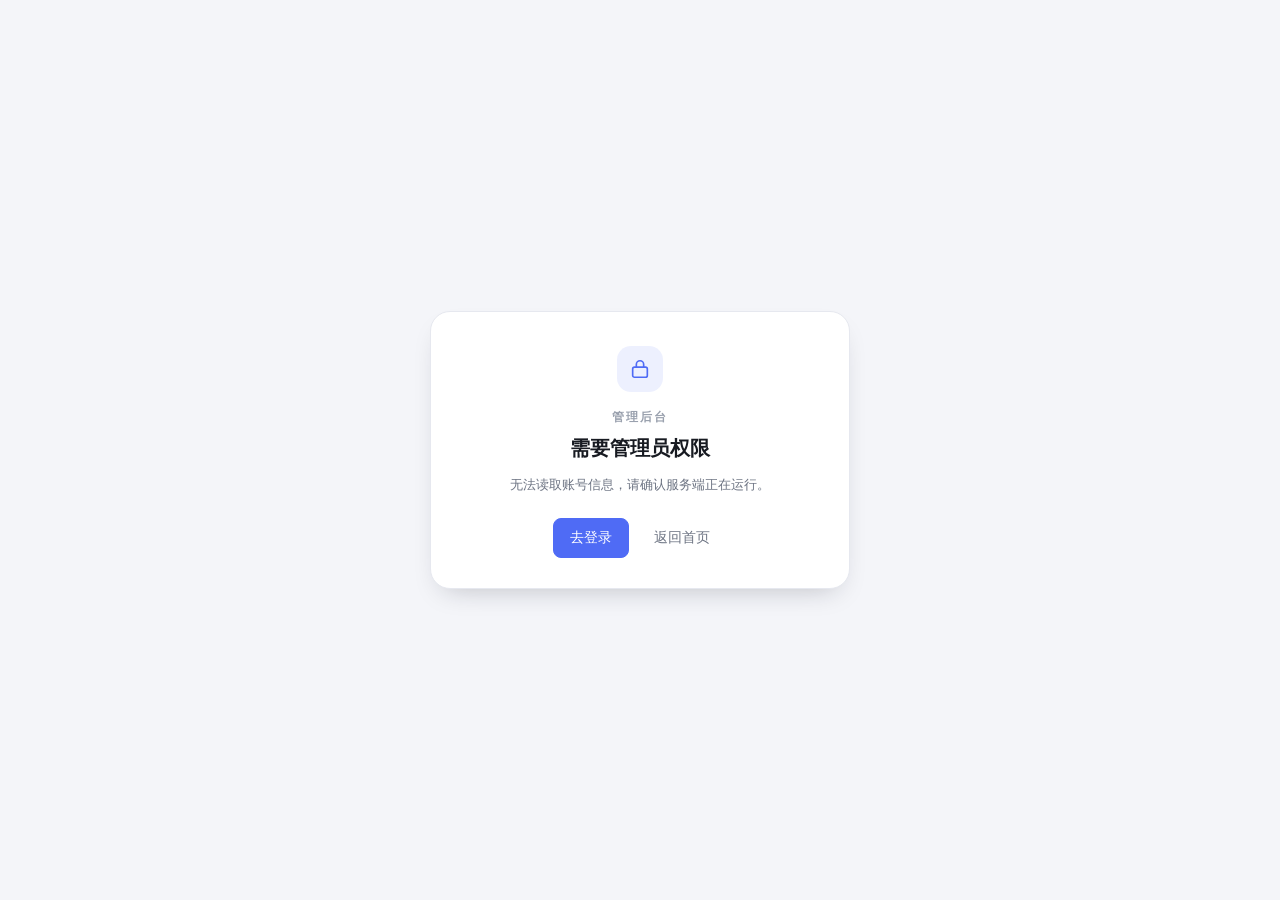
==== web/admin.html @ 59dd3d40 "perf: 按需加载前端模块并收敛同步与渲染边界" ====
<!doctype html>
<html lang="zh-CN">
<head>
  <meta charset="utf-8" />
  <meta name="viewport" content="width=device-width, initial-scale=1" />
  <title>管理后台 · 氢导航</title>
  <meta name="robots" content="noindex" />
  <meta name="color-scheme" content="light dark" />
  <meta name="theme-color" content="#f4f5f9" />
  <link rel="icon" href="data:image/svg+xml,%3Csvg xmlns='http://www.w3.org/2000/svg' viewBox='0 0 64 64'%3E%3Crect width='64' height='64' rx='16' fill='%234f6bf5'/%3E%3Cpath d='M20 41c0-9 5.4-16 12-16s12 7 12 16' fill='none' stroke='%23fff' stroke-width='6' stroke-linecap='round'/%3E%3Ccircle cx='32' cy='46' r='2.6' fill='%23fff'/%3E%3C/svg%3E" />
  <script src="boot.js?v=20261029-43"></script>
  <link rel="stylesheet" href="admin.css?v=20261029-43" />
  <link rel="stylesheet" href="select.css?v=20261029-43" />
</head>
<body>
  <div class="app">
    <aside class="sidebar">
      <a class="brand" href="/">
        <span class="brand-mark" aria-hidden="true"></span>
        <span class="brand-name">氢导航</span>
      </a>

      <div class="nav-block">
        <p class="nav-label">数据</p>
        <nav class="nav" role="tablist" aria-label="管理内容">
          <button class="tab is-active" type="button" role="tab" data-tab="overview" aria-selected="true" title="数据概览">
            <svg viewBox="0 0 24 24" fill="none" stroke="currentColor" stroke-width="1.8" stroke-linecap="round" stroke-linejoin="round" aria-hidden="true">
              <rect x="3" y="3" width="7" height="7" rx="1.6" />
              <rect x="14" y="3" width="7" height="7" rx="1.6" />
              <rect x="3" y="14" width="7" height="7" rx="1.6" />
              <rect x="14" y="14" width="7" height="7" rx="1.6" />
            </svg>
            <span class="tab-text">概览</span>
          </button>
          <button class="tab" type="button" role="tab" data-tab="users" aria-selected="false" title="用户管理">
            <svg viewBox="0 0 24 24" fill="none" stroke="currentColor" stroke-width="1.8" stroke-linecap="round" stroke-linejoin="round" aria-hidden="true">
              <path d="M16 21v-2a4 4 0 0 0-4-4H6a4 4 0 0 0-4 4v2" />
              <circle cx="9" cy="7" r="4" />
              <path d="M22 21v-2a4 4 0 0 0-3-3.9M16 3.1a4 4 0 0 1 0 7.8" />
            </svg>
            <span class="tab-text">用户管理</span>
            <span class="nav-count" id="nav-user-count" hidden>0</span>
          </button>
          <button class="tab" type="button" role="tab" data-tab="audit" aria-selected="false" title="审计日志">
            <svg viewBox="0 0 24 24" fill="none" stroke="currentColor" stroke-width="1.8" stroke-linecap="round" stroke-linejoin="round" aria-hidden="true">
              <path d="M9 3h9a2 2 0 0 1 2 2v16H7a2 2 0 0 1-2-2V6" />
              <path d="M5 3v5h5M9 12h7M9 16h5" />
            </svg>
            <span class="tab-text">审计</span>
          </button>
          <p class="nav-label nav-label-inline">配置</p>
          <button class="tab" type="button" role="tab" data-tab="site" aria-selected="false" title="站点设置">
            <svg viewBox="0 0 24 24" fill="none" stroke="currentColor" stroke-width="1.8" stroke-linecap="round" stroke-linejoin="round" aria-hidden="true">
              <circle cx="12" cy="12" r="9" />
              <path d="M3 12h18M12 3a15 15 0 0 1 0 18M12 3a15 15 0 0 0 0 18" />
            </svg>
            <span class="tab-text">站点</span>
          </button>
          <button class="tab" type="button" role="tab" data-tab="access" aria-selected="false" title="注册与邮件">
            <svg viewBox="0 0 24 24" fill="none" stroke="currentColor" stroke-width="1.8" stroke-linecap="round" stroke-linejoin="round" aria-hidden="true">
              <path d="M12 22s8-4 8-10V5l-8-3-8 3v7c0 6 8 10 8 10Z" />
              <path d="m9 12 2 2 4-4" />
            </svg>
            <span class="tab-text">注册与邮件</span>
          </button>
          <button class="tab" type="button" role="tab" data-tab="security" aria-selected="false" title="会话与 AI">
            <svg viewBox="0 0 24 24" fill="none" stroke="currentColor" stroke-width="1.8" stroke-linecap="round" stroke-linejoin="round" aria-hidden="true">
              <circle cx="12" cy="12" r="9" />
              <path d="M12 7v5l3 2" />
            </svg>
            <span class="tab-text">会话与 AI</span>
          </button>
        </nav>
      </div>

      <div class="sidebar-bottom">
        <div class="sidebar-user" id="sidebar-user" hidden>
          <span class="avatar avatar-sm" id="sidebar-avatar" aria-hidden="true">A</span>
          <span class="sidebar-user-copy">
            <span class="sidebar-email" id="sidebar-email"></span>
            <span class="sidebar-role">管理员</span>
          </span>
        </div>

        <div class="sidebar-foot">
          <a class="foot-link" href="/">
            <svg viewBox="0 0 24 24" fill="none" stroke="currentColor" stroke-width="1.8" stroke-linecap="round" stroke-linejoin="round" aria-hidden="true">
              <path d="m3 10 9-7 9 7v10a2 2 0 0 1-2 2H5a2 2 0 0 1-2-2z" />
              <path d="M9 22V12h6v10" />
            </svg>
            <span>返回首页</span>
          </a>
          <button class="foot-link" id="theme-btn" type="button" aria-label="切换深浅色">
            <svg viewBox="0 0 24 24" fill="none" stroke="currentColor" stroke-width="1.8" stroke-linecap="round" stroke-linejoin="round" aria-hidden="true">
              <path d="M21 12.8A9 9 0 1 1 11.2 3a7 7 0 0 0 9.8 9.8Z" />
            </svg>
            <span id="theme-label">深色模式</span>
          </button>
          <p class="foot-version" id="server-version">版本 dev</p>
        </div>
      </div>
    </aside>

    <main class="main">
      <section id="gate" class="gate" hidden>
        <span class="gate-icon" aria-hidden="true">
          <svg viewBox="0 0 24 24" fill="none" stroke="currentColor" stroke-width="1.8" stroke-linecap="round" stroke-linejoin="round">
            <rect x="4" y="10" width="16" height="11" rx="2" />
            <path d="M8 10V7a4 4 0 0 1 8 0v3" />
          </svg>
        </span>
        <p class="eyebrow">管理后台</p>
        <h1>需要管理员权限</h1>
        <p id="gate-text">请先在首页登录管理员账号。</p>
        <div class="gate-actions">
          <a class="btn btn-primary" href="/?login=1">去登录</a>
          <a class="btn btn-ghost" href="/">返回首页</a>
        </div>
      </section>

      <div id="admin" hidden>
        <section id="panel-overview" class="panel" hidden>
          <section class="card">
            <div class="card-head">
              <span class="icon-tile tint-blue" aria-hidden="true">
                <svg viewBox="0 0 24 24" fill="none" stroke="currentColor" stroke-width="1.8" stroke-linecap="round" stroke-linejoin="round">
                  <rect x="3" y="3" width="7" height="7" rx="1.6" />
                  <rect x="14" y="3" width="7" height="7" rx="1.6" />
                  <rect x="3" y="14" width="7" height="7" rx="1.6" />
                  <rect x="14" y="14" width="7" height="7" rx="1.6" />
                </svg>
              </span>
              <div class="card-head-copy">
                <h2>数据概览</h2>
                <p>账号、会话、文档与加密配置的实时计数。</p>
              </div>
              <button class="btn btn-small" id="overview-refresh" type="button">刷新</button>
            </div>
            <div class="card-body">
              <div class="overview-grid">
                <div class="overview-stat">
                  <span class="overview-label">注册用户</span>
                  <strong id="ov-users">—</strong>
                  <span class="overview-sub" id="ov-users-sub">已验证 — · 管理员 —</span>
                </div>
                <div class="overview-stat">
                  <span class="overview-label">近 7 天新增</span>
                  <strong id="ov-new-users">—</strong>
                  <span class="overview-sub">新注册账号</span>
                </div>
                <div class="overview-stat">
                  <span class="overview-label">活跃会话</span>
                  <strong id="ov-sessions">—</strong>
                  <span class="overview-sub">尚未过期</span>
                </div>
                <div class="overview-stat">
                  <span class="overview-label">文档总数</span>
                  <strong id="ov-docs">—</strong>
                  <span class="overview-sub" id="ov-docs-sub">加密 —</span>
                </div>
                <div class="overview-stat">
                  <span class="overview-label">24h 更新</span>
                  <strong id="ov-docs-recent">—</strong>
                  <span class="overview-sub">最近一天有修改</span>
                </div>
                <div class="overview-stat">
                  <span class="overview-label">AI 配置</span>
                  <strong id="ov-ai">—</strong>
                  <span class="overview-sub">加密 secret</span>
                </div>
                <div class="overview-stat">
                  <span class="overview-label">备忘录</span>
                  <strong id="ov-memo">—</strong>
                  <span class="overview-sub">加密 secret</span>
                </div>
                <div class="overview-stat">
                  <span class="overview-label">隐私空间</span>
                  <strong id="ov-privacy">—</strong>
                  <span class="overview-sub">加密 secret</span>
                </div>
              </div>

              <div class="overview-status">
                <div class="overview-status-row">
                  <span>站点地址</span>
                  <code id="ov-base-url">—</code>
                </div>
                <div class="overview-status-row">
                  <span>注册</span>
                  <span id="ov-registration">—</span>
                </div>
                <div class="overview-status-row">
                  <span>邮箱验证</span>
                  <span id="ov-verification">—</span>
                </div>
                <div class="overview-status-row">
                  <span>邮件（SMTP）</span>
                  <span id="ov-smtp">—</span>
                </div>
                <div class="overview-status-row">
                  <span>AI 代理每日上限</span>
                  <span id="ov-ai-limit">—</span>
                </div>
              </div>
            </div>
          </section>
        </section>

        <section id="panel-settings" class="panel" hidden>
          <div id="settings-list">
            <section class="card config-card" data-config-group="site" data-edit-group="site">
              <div class="card-head">
                <span class="icon-tile tint-blue" aria-hidden="true">
                  <svg viewBox="0 0 24 24" fill="none" stroke="currentColor" stroke-width="1.8" stroke-linecap="round" stroke-linejoin="round">
                    <circle cx="12" cy="12" r="9" />
                    <path d="M3 12h18M12 3a15 15 0 0 1 0 18M12 3a15 15 0 0 0 0 18" />
                  </svg>
                </span>
                <div>
                  <h2>站点</h2>
                  <p>站点地址用于邮件里的链接和登录来源校验。</p>
                </div>
              </div>
              <div class="card-body">
                <div class="field">
                  <label for="site-name">站点名称</label>
                  <input id="site-name" type="text" maxlength="40" placeholder="氢导航" autocomplete="off" />
                  <p class="field-hint">显示在首页侧栏、管理后台标题和页面标题中。</p>
                </div>
                <div class="field">
                  <label class="field-label" for="site-logo-url">站点 Logo</label>
                  <div class="site-logo-editor">
                    <span class="site-logo-preview" id="site-logo-preview" aria-hidden="true"></span>
                    <div class="site-logo-controls">
                      <input id="site-logo-url" type="text" placeholder="https://example.com/logo.png" autocomplete="off" spellcheck="false" />
                      <div class="site-logo-actions">
                        <button class="btn btn-small" id="site-logo-upload-btn" type="button">上传图片</button>
                        <button class="btn btn-small" id="site-logo-clear" type="button">使用默认</button>
                        <input id="site-logo-file" type="file" accept="image/png,image/jpeg,image/webp,image/gif" hidden />
                      </div>
                    </div>
                  </div>
                  <p class="field-hint">支持 http(s) 图片或上传 PNG / JPEG / WebP / GIF，最大 128 KiB；留空使用默认标志。</p>
                  <p class="field-error" id="site-logo-error" hidden></p>
                </div>
                <div class="field">
                  <label for="base-url">对外访问地址</label>
                  <input id="base-url" type="text" placeholder="https://nav.example.com" autocomplete="off" spellcheck="false" />
                  <p class="field-hint">留空时按当前访问地址自动识别；部署后建议填写正式地址，保存后立即生效。</p>
                </div>
              </div>
            </section>

            <section class="card config-card" data-config-group="access" data-edit-group="registration">
              <div class="card-head">
                <span class="icon-tile tint-amber" aria-hidden="true">
                  <svg viewBox="0 0 24 24" fill="none" stroke="currentColor" stroke-width="1.8" stroke-linecap="round" stroke-linejoin="round">
                    <path d="M12 22s8-4 8-10V5l-8-3-8 3v7c0 6 8 10 8 10Z" />
                    <path d="m9 12 2 2 4-4" />
                  </svg>
                </span>
                <div>
                  <h2>注册与验证</h2>
                  <p>关闭注册后，只能通过命令行创建账号。</p>
                </div>
              </div>
              <div class="card-body">
                <label class="switch-row">
                  <span class="switch-copy">
                    <span class="switch-title">开放注册</span>
                    <span class="switch-hint">允许新用户通过首页注册</span>
                  </span>
                  <input type="checkbox" id="allow-registration" class="switch" />
                </label>
                <label class="switch-row">
                  <span class="switch-copy">
                    <span class="switch-title">要求邮箱验证</span>
                    <span class="switch-hint" id="verification-hint">注册后需点击邮件中的链接才能登录</span>
                  </span>
                  <input type="checkbox" id="require-verification" class="switch" />
                </label>
              </div>
            </section>

            <section class="card config-card" data-config-group="access" data-edit-group="smtp">
              <div class="card-head">
                <span class="icon-tile tint-green" aria-hidden="true">
                  <svg viewBox="0 0 24 24" fill="none" stroke="currentColor" stroke-width="1.8" stroke-linecap="round" stroke-linejoin="round">
                    <rect x="3" y="5" width="18" height="14" rx="2" />
                    <path d="m3 7 9 6 9-6" />
                  </svg>
                </span>
                <div>
                  <h2>邮件（SMTP）</h2>
                  <p>用于注册验证和找回密码。未配置时邮箱验证会自动关闭。</p>
                </div>
              </div>
              <div class="card-body">
                <div class="grid grid-smtp">
                  <div class="field">
                    <label for="smtp-host">服务器</label>
                    <input id="smtp-host" type="text" placeholder="smtp.example.com" autocomplete="off" spellcheck="false" />
                  </div>
                  <div class="field">
                    <label for="smtp-port">端口</label>
                    <input id="smtp-port" type="number" min="1" max="65535" step="1" placeholder="587" required />
                  </div>
                </div>
                <div class="grid">
                  <div class="field">
                    <label for="smtp-username">用户名</label>
                    <input id="smtp-username" type="text" autocomplete="off" spellcheck="false" />
                  </div>
                  <div class="field">
                    <label for="smtp-password">密码</label>
                    <input id="smtp-password" type="password" autocomplete="new-password" />
                    <p class="field-hint" id="password-hint">
                      <span id="password-hint-text">留空表示不修改</span>
                      <button class="link-quiet" id="clear-password" type="button">清除已保存的密码</button>
                    </p>
                  </div>
                </div>
                <div class="grid">
                  <div class="field">
                    <label for="smtp-from">发件人</label>
                    <input id="smtp-from" type="text" placeholder="氢导航 &lt;nav@example.com&gt;" autocomplete="off" spellcheck="false" />
                  </div>
                  <div class="field">
                    <label for="smtp-tls">加密方式</label>
                    <select id="smtp-tls">
                      <option value="auto">自动（465 隐式 TLS，其余 STARTTLS）</option>
                      <option value="starttls">STARTTLS</option>
                      <option value="tls">隐式 TLS（465）</option>
                      <option value="none">不加密（仅本地测试）</option>
                    </select>
                  </div>
                </div>

                <div class="test-box">
                  <div class="test-copy">
                    <strong>测试发信</strong>
                    <span>保存设置后发送一封测试邮件，确认 SMTP 可用。</span>
                  </div>
                  <div class="test-row">
                    <input id="test-email-to" type="email" placeholder="收件地址" aria-label="测试邮件收件地址" autocomplete="off" />
                    <button class="btn" id="test-email-btn" type="button">发送测试</button>
                  </div>
                </div>
              </div>
            </section>

            <section class="card config-card" data-config-group="security" data-edit-group="session">
              <div class="card-head">
                <span class="icon-tile tint-violet" aria-hidden="true">
                  <svg viewBox="0 0 24 24" fill="none" stroke="currentColor" stroke-width="1.8" stroke-linecap="round" stroke-linejoin="round">
                    <circle cx="12" cy="12" r="9" />
                    <path d="M12 7v5l3 2" />
                  </svg>
                </span>
                <div>
                  <h2>会话</h2>
                  <p>会话在使用中自动续期；绝对上限到期后必须重新登录。</p>
                </div>
              </div>
              <div class="card-body">
                <div class="grid grid-3">
                  <div class="field">
                    <label for="session-idle">闲置过期</label>
                    <div class="input-affix">
                      <input id="session-idle" type="number" min="1" max="365" step="1" required />
                      <span>天</span>
                    </div>
                  </div>
                  <div class="field">
                    <label for="session-absolute">绝对上限</label>
                    <div class="input-affix">
                      <input id="session-absolute" type="number" min="1" max="3650" step="1" required />
                      <span>天</span>
                    </div>
                  </div>
                  <div class="field">
                    <label for="session-renew">续期间隔</label>
                    <div class="input-affix">
                      <input id="session-renew" type="number" min="1" max="1440" step="1" required />
                      <span>分钟</span>
                    </div>
                  </div>
                </div>
              </div>
            </section>

            <section class="card config-card" data-config-group="security" data-edit-group="ai">
              <div class="card-head">
                <span class="icon-tile tint-amber" aria-hidden="true">
                  <svg viewBox="0 0 24 24" fill="none" stroke="currentColor" stroke-width="1.8" stroke-linecap="round" stroke-linejoin="round">
                    <path d="m12 3 1.6 4.4L18 9l-4.4 1.6L12 15l-1.6-4.4L6 9l4.4-1.6Z" />
                    <path d="m18.5 15 .8 2.2 2.2.8-2.2.8-.8 2.2-.8-2.2-2.2-.8 2.2-.8Z" />
                  </svg>
                </span>
                <div>
                  <h2>AI 代理额度</h2>
                  <p>按用户计算，仅统计服务端代理调用。</p>
                </div>
              </div>
              <div class="card-body">
                <div class="field">
                  <label for="ai-daily-limit">AI 代理每日上限 <span class="label-hint">按用户计算，仅统计服务端代理调用</span></label>
                  <div class="input-affix">
                    <input id="ai-daily-limit" type="number" min="1" max="10000" step="1" required />
                    <span>次 / 天</span>
                  </div>
                  <p class="field-hint">每分钟另有 10 次限制；密钥只随单次请求传入，不写入数据库或日志。</p>
                </div>
              </div>
            </section>

          </div>
        </section>

        <section id="panel-users" class="panel" hidden>
          <section class="card">
            <div class="card-head">
              <span class="icon-tile tint-violet" aria-hidden="true">
                <svg viewBox="0 0 24 24" fill="none" stroke="currentColor" stroke-width="1.8" stroke-linecap="round" stroke-linejoin="round">
                  <path d="M16 21v-2a4 4 0 0 0-4-4H6a4 4 0 0 0-4 4v2" />
                  <circle cx="9" cy="7" r="4" />
                  <path d="M22 21v-2a4 4 0 0 0-3-3.9M16 3.1a4 4 0 0 1 0 7.8" />
                </svg>
              </span>
              <div>
                <h2>用户</h2>
                <p>搜索账号，调整管理员权限或禁用账号。</p>
              </div>
            </div>
            <div class="card-body">
              <div class="toolbar">
                <div class="search-box">
                  <svg viewBox="0 0 24 24" fill="none" stroke="currentColor" stroke-width="2" stroke-linecap="round" aria-hidden="true">
                    <circle cx="11" cy="11" r="7" />
                    <path d="m20 20-3.4-3.4" />
                  </svg>
                  <input id="user-search" type="search" placeholder="搜索邮箱…" autocomplete="off" />
                </div>
                <button class="btn" id="user-search-btn" type="button">搜索</button>
              </div>

              <div class="table-wrap">
                <table class="user-table">
                  <thead>
                    <tr>
                      <th>用户</th>
                      <th>状态</th>
                      <th class="col-cloud">云端数据</th>
                      <th class="col-created">注册时间</th>
                      <th class="col-actions">操作</th>
                    </tr>
                  </thead>
                  <tbody id="user-rows"></tbody>
                </table>
              </div>

              <div class="pager">
                <span id="user-total" class="pager-total"></span>
                <div class="pager-actions">
                  <button class="btn btn-small" id="page-prev" type="button">上一页</button>
                  <button class="btn btn-small" id="page-next" type="button">下一页</button>
                </div>
              </div>
            </div>
          </section>
        </section>

        <section id="panel-audit" class="panel" hidden>
          <section class="card">
            <div class="card-head">
              <span class="icon-tile tint-amber" aria-hidden="true">
                <svg viewBox="0 0 24 24" fill="none" stroke="currentColor" stroke-width="1.8" stroke-linecap="round" stroke-linejoin="round">
                  <path d="M9 3h9a2 2 0 0 1 2 2v16H7a2 2 0 0 1-2-2V6" />
                  <path d="M5 3v5h5M9 12h7M9 16h5" />
                </svg>
              </span>
              <div>
                <h2>审计日志</h2>
                <p>设置变更、账号操作与加密生命周期的操作者快照；不包含密码、token、密文或用户内容。</p>
              </div>
            </div>
            <div class="card-body">
              <div class="toolbar">
                <div class="search-box">
                  <svg viewBox="0 0 24 24" fill="none" stroke="currentColor" stroke-width="2" stroke-linecap="round" aria-hidden="true">
                    <path d="M4 6h16M7 12h10M10 18h4" />
                  </svg>
                  <input id="audit-action" type="search" placeholder="动作，例如 admin.user.update" autocomplete="off" />
                </div>
                <div class="search-box">
                  <svg viewBox="0 0 24 24" fill="none" stroke="currentColor" stroke-width="2" stroke-linecap="round" aria-hidden="true">
                    <circle cx="12" cy="8" r="3.4" />
                    <path d="M5.2 20c.5-3.8 3.1-5.8 6.8-5.8s6.3 2 6.8 5.8" />
                  </svg>
                  <input id="audit-actor" type="search" placeholder="操作者邮箱…" autocomplete="off" />
                </div>
                <button class="btn" id="audit-search" type="button">筛选</button>
              </div>

              <div class="table-wrap">
                <table class="user-table audit-table">
                  <thead>
                    <tr>
                      <th class="col-created">时间</th>
                      <th>操作者</th>
                      <th>动作</th>
                      <th class="col-target">目标</th>
                      <th>详情</th>
                    </tr>
                  </thead>
                  <tbody id="audit-rows"></tbody>
                </table>
              </div>

              <div class="pager">
                <span id="audit-total" class="pager-total"></span>
                <div class="pager-actions">
                  <button class="btn btn-small" id="audit-prev" type="button">上一页</button>
                  <button class="btn btn-small" id="audit-next" type="button">下一页</button>
                </div>
              </div>
            </div>
          </section>
        </section>
      </div>
    </main>
  </div>

  <div class="modal-layer settings-modal-layer" id="settings-modal" hidden>
    <div class="modal-scrim" data-settings-close></div>
    <div class="modal settings-modal" role="dialog" aria-modal="true" aria-labelledby="settings-modal-title">
      <header class="modal-head">
        <h2 id="settings-modal-title">编辑设置</h2>
        <button class="modal-close" id="settings-modal-close" type="button" aria-label="关闭编辑弹窗" title="关闭编辑弹窗">
          <svg viewBox="0 0 24 24" fill="none" stroke="currentColor" stroke-width="1.9" stroke-linecap="round" aria-hidden="true">
            <path d="M6 6l12 12M18 6 6 18" />
          </svg>
        </button>
      </header>
      <form id="settings-form" novalidate>
        <div class="settings-modal-fields" id="settings-modal-fields"></div>
        <p class="settings-modal-error" id="settings-modal-error" role="alert" tabindex="-1" hidden></p>
        <footer class="settings-modal-foot">
          <button class="btn" id="settings-cancel" type="button">取消</button>
          <button class="btn btn-primary" id="save-settings" type="submit">保存设置</button>
        </footer>
      </form>
    </div>
  </div>

  <div class="modal-layer" id="user-drawer" hidden>
    <div class="modal-scrim" data-modal-close></div>
    <aside class="modal" role="dialog" aria-modal="true" aria-labelledby="drawer-title">
      <header class="modal-head">
        <span class="avatar avatar-sm" id="drawer-avatar" aria-hidden="true">U</span>
        <div class="modal-identity">
          <h2 id="drawer-title">用户数据</h2>
          <p class="modal-subtitle" id="modal-subtitle">读取中…</p>
        </div>
        <button class="modal-close" id="modal-close" type="button" aria-label="关闭">
          <svg viewBox="0 0 24 24" fill="none" stroke="currentColor" stroke-width="1.9" stroke-linecap="round" aria-hidden="true">
            <path d="M6 6l12 12M18 6 6 18" />
          </svg>
        </button>
      </header>
      <div class="modal-body" id="modal-body"></div>
    </aside>
  </div>

  <div class="modal-layer modal-confirm-layer" id="admin-confirm-layer" hidden>
    <div class="modal-scrim" data-confirm-close></div>
    <div class="modal modal-confirm" role="dialog" aria-modal="true" aria-labelledby="admin-confirm-title" aria-describedby="admin-confirm-text">
      <header class="modal-head">
        <div class="modal-identity">
          <h2 id="admin-confirm-title">确认操作</h2>
          <p class="modal-subtitle" id="admin-confirm-subtitle">此操作需要确认</p>
        </div>
      </header>
      <div class="modal-body">
        <p class="dialog-note" id="admin-confirm-text"></p>
      </div>
      <footer class="modal-confirm-foot">
        <button class="btn" id="admin-confirm-cancel" type="button">取消</button>
        <button class="btn btn-danger" id="admin-confirm-ok" type="button">确定</button>
      </footer>
    </div>
  </div>

  <div class="toast" id="toast" role="status" aria-live="polite">
    <span id="toast-message"></span>
  </div>

  <script src="select.js?v=20261029-43" defer></script>
  <script src="crypto.js?v=20261029-43" defer></script>
  <script src="admin.js?v=20261029-43" defer></script>
</body>
</html>
---- web/admin.css ----
/* ==========================================================================
   氢导航 · 管理后台
   侧栏 + 内容区的轻量控制台，跟随明暗主题。
   ========================================================================== */

:root {
  --content: 940px;
  --sidebar-w: 236px;

  --bg: #f4f5f9;
  --surface: #ffffff;
  --surface-2: #fbfbfd;
  --field: #f6f7fa;
  --hover: #f2f4f8;
  --border: #e6e8ef;
  --border-soft: #eef0f5;
  --border-strong: #d7dbe5;
  --text: #171a21;
  --text-2: #3b4250;
  --muted: #6d7483;
  --muted-2: #9aa1ae;
  --accent: #4f6bf5;
  --accent-strong: #4055d8;
  --accent-ink: #3247c9;
  --accent-soft: rgba(79, 107, 245, 0.1);
  --ok: #17945f;
  --warn: #a97412;
  --danger: #d63a40;
  --danger-soft: rgba(214, 58, 64, 0.09);
  --shadow-sm: 0 1px 2px rgba(20, 25, 40, 0.04);
  --shadow: 0 12px 28px -14px rgba(20, 25, 40, 0.28);
  --font: -apple-system, BlinkMacSystemFont, "Segoe UI", "PingFang SC", "Hiragino Sans GB",
    "Microsoft YaHei", "Noto Sans SC", system-ui, sans-serif;
}

html[data-theme="dark"] {
  color-scheme: dark;
  --bg: #0b0d11;
  --surface: #14171d;
  --surface-2: #171b22;
  --field: #1a1f27;
  --hover: #1d232b;
  --border: #252b35;
  --border-soft: #20262f;
  --border-strong: #343c48;
  --text: #edf0f5;
  --text-2: #c8cfda;
  --muted: #8b93a2;
  --muted-2: #6c7482;
  --accent: #7d92ff;
  --accent-strong: #8fa2ff;
  --accent-ink: #b7c3ff;
  --accent-soft: rgba(125, 146, 255, 0.14);
  --ok: #45d38a;
  --warn: #eabf4a;
  --danger: #ff6b70;
  --danger-soft: rgba(255, 107, 112, 0.12);
  --shadow-sm: none;
  --shadow: 0 22px 50px -28px rgba(0, 0, 0, 0.85);
}

html:not([data-theme="dark"])[data-season="spring"] {
  --bg: #f4f8f3;
  --surface: #fcfefc;
  --field: #f0f6f1;
  --hover: #eef6ef;
  --border: #e1ece3;
  --border-soft: #e1ece3;
  --border-strong: #cfdfd3;
  --accent: #2f7a4f;
  --accent-strong: #2f7a4f;
  --accent-ink: #2f7a4f;
  --accent-soft: rgba(47, 122, 79, 0.13);
}

html:not([data-theme="dark"])[data-season="summer"] {
  --bg: #f2fafb;
  --surface: #fbfeff;
  --field: #eef7f9;
  --hover: #ecf7f9;
  --border: #dfeef1;
  --border-soft: #dfeef1;
  --border-strong: #cde2e6;
  --accent: #0e7f92;
  --accent-strong: #0e7f92;
  --accent-ink: #0e7f92;
  --accent-soft: rgba(14, 127, 146, 0.12);
}

html:not([data-theme="dark"])[data-season="autumn"] {
  --bg: #faf6ef;
  --surface: #fffdfa;
  --field: #f8f2e9;
  --hover: #f7f0e6;
  --border: #eee3d5;
  --border-soft: #eee3d5;
  --border-strong: #e0d0bc;
  --accent: #b45309;
  --accent-strong: #b45309;
  --accent-ink: #b45309;
  --accent-soft: rgba(180, 83, 9, 0.12);
}

html:not([data-theme="dark"])[data-season="winter"] {
  --bg: #eef4fb;
  --surface: #fcfeff;
  --field: #eef5fc;
  --hover: #e8f1fa;
  --border: #dbe7f3;
  --border-soft: #dbe7f3;
  --border-strong: #c9d9ea;
  --accent: #3e6a8a;
  --accent-strong: #3e6a8a;
  --accent-ink: #3e6a8a;
  --accent-soft: rgba(62, 106, 138, 0.13);
}

html[data-theme="dark"][data-season="spring"] {
  --bg: #0c1410;
  --surface: #131c16;
  --field: #18231b;
  --hover: #1a271e;
  --border: #223028;
  --border-soft: #223028;
  --border-strong: #31443a;
  --accent: #7cc79b;
  --accent-strong: #7cc79b;
  --accent-ink: #7cc79b;
  --accent-soft: rgba(124, 199, 155, 0.16);
}

html[data-theme="dark"][data-season="summer"] {
  --bg: #071316;
  --surface: #0e1d20;
  --field: #12272b;
  --hover: #163035;
  --border: #1d353b;
  --border-soft: #1d353b;
  --border-strong: #2a4a51;
  --accent: #5ed3e0;
  --accent-strong: #5ed3e0;
  --accent-ink: #5ed3e0;
  --accent-soft: rgba(94, 211, 224, 0.16);
}

html[data-theme="dark"][data-season="autumn"] {
  --bg: #14100b;
  --surface: #1d1711;
  --field: #261d14;
  --hover: #2b2117;
  --border: #33281c;
  --border-soft: #33281c;
  --border-strong: #4a3a28;
  --accent: #e8b06a;
  --accent-strong: #e8b06a;
  --accent-ink: #e8b06a;
  --accent-soft: rgba(232, 176, 106, 0.15);
}

html[data-theme="dark"][data-season="winter"] {
  --bg: #0b1016;
  --surface: #121921;
  --field: #17212b;
  --hover: #1b2732;
  --border: #24313e;
  --border-soft: #24313e;
  --border-strong: #34475a;
  --accent: #a9c7e8;
  --accent-strong: #a9c7e8;
  --accent-ink: #a9c7e8;
  --accent-soft: rgba(169, 199, 232, 0.16);
}

*,
*::before,
*::after {
  box-sizing: border-box;
}

html,
body {
  min-height: 100%;
}

body {
  margin: 0;
  font-family: var(--font);
  font-size: 14px;
  line-height: 1.55;
  color: var(--text);
  background: var(--bg);
  -webkit-font-smoothing: antialiased;
}

a {
  color: var(--accent);
  text-decoration: none;
}

button,
input,
select {
  font: inherit;
  color: inherit;
}

button {
  cursor: pointer;
}

[hidden] {
  display: none !important;
}

:focus-visible {
  outline: 2px solid var(--accent);
  outline-offset: 2px;
}

/* ---------- 整体布局 ---------- */

.app {
  display: flex;
  min-height: 100vh;
}

.sidebar {
  position: sticky;
  top: 0;
  z-index: 30;
  display: flex;
  flex: 0 0 var(--sidebar-w);
  flex-direction: column;
  gap: 30px;
  width: var(--sidebar-w);
  height: 100vh;
  padding: 22px 16px 16px;
  background: color-mix(in srgb, var(--surface) 78%, var(--bg));
  border-right: 1px solid var(--border);
  backdrop-filter: blur(14px);
}

.main {
  flex: 1;
  min-width: 0;
  padding: 20px clamp(14px, 2.2vw, 36px) 96px;
  animation: rise 0.28s ease both;
}

@keyframes rise {
  from {
    opacity: 0;
    transform: translateY(5px);
  }
  to {
    opacity: 1;
    transform: none;
  }
}

.panel {
  margin: 0;
}

/* ---------- 侧栏 ---------- */

.brand {
  display: inline-flex;
  gap: 10px;
  align-items: center;
  align-self: flex-start;
  padding: 4px 6px;
  color: var(--text);
}

.brand:hover {
  text-decoration: none;
}

.brand-mark {
  width: 24px;
  height: 24px;
  border-radius: 8px;
  background: var(--accent);
}

.brand-name {
  font-size: 14.5px;
  font-weight: 650;
}

.nav-block {
  display: flex;
  flex-direction: column;
  gap: 8px;
}

.nav-label {
  margin: 0;
  padding: 0 10px;
  font-size: 12px;
  font-weight: 600;
  letter-spacing: 0.14em;
  color: var(--muted-2);
  text-transform: uppercase;
}

.nav {
  display: flex;
  flex-direction: column;
  gap: 3px;
}

.tab {
  position: relative;
  display: flex;
  gap: 10px;
  align-items: center;
  width: 100%;
  height: 40px;
  padding: 0 11px;
  font-size: 14px;
  color: var(--muted);
  text-align: left;
  background: transparent;
  border: 0;
  border-radius: 8px;
  transition: background-color 0.15s ease, color 0.15s ease;
}

.tab svg {
  flex: none;
  width: 17px;
  height: 17px;
  opacity: 0.9;
}

.tab:hover {
  color: var(--text);
  background: var(--hover);
}

.tab.is-active {
  font-weight: 600;
  color: var(--accent-ink);
  background: var(--accent-soft);
}


.nav-count {
  display: grid;
  place-items: center;
  min-width: 20px;
  height: 20px;
  padding: 0 6px;
  margin-left: auto;
  font-size: 12px;
  font-weight: 600;
  color: var(--muted);
  background: var(--field);
  border-radius: 999px;
}

.tab.is-active .nav-count {
  color: var(--accent-ink);
  background: color-mix(in srgb, var(--accent) 14%, transparent);
}

.sidebar-bottom {
  display: flex;
  flex-direction: column;
  gap: 10px;
  margin-top: auto;
}

.sidebar-user {
  display: flex;
  gap: 10px;
  align-items: center;
  min-width: 0;
  padding: 0 8px;
}

.sidebar-user-copy {
  display: flex;
  flex-direction: column;
  min-width: 0;
}

.sidebar-email {
  overflow: hidden;
  font-size: 12px;
  font-weight: 550;
  text-overflow: ellipsis;
  white-space: nowrap;
}

.sidebar-role {
  font-size: 12px;
  color: var(--muted);
}

.avatar-sm {
  width: 30px;
  height: 30px;
  font-size: 12px;
}

.sidebar-foot {
  display: flex;
  flex-direction: column;
  gap: 2px;
  padding-top: 12px;
  border-top: 1px solid var(--border);
}

.foot-link {
  display: flex;
  gap: 10px;
  align-items: center;
  width: 100%;
  min-height: 40px;
  padding: 0 11px;
  font-size: 14px;
  color: var(--muted);
  text-align: left;
  background: transparent;
  border: 0;
  border-radius: 8px;
}

.foot-link svg {
  width: 16px;
  height: 16px;
}

.foot-link:hover {
  color: var(--text);
  background: var(--hover);
  text-decoration: none;
}

/* ---------- 卡片 ---------- */

.panel {
  padding-bottom: 0;
}

.card {
  overflow: hidden;
  background: var(--surface);
  border: 1px solid var(--border);
  border-radius: 8px;
}

.card + .card {
  margin-top: 14px;
}

.card-head {
  display: flex;
  gap: 13px;
  align-items: flex-start;
  padding: 20px 22px 15px;
  border-bottom: 1px solid var(--border-soft);
}

.card-head h2 {
  margin: 0;
  font-size: 15px;
  font-weight: 650;
}

.card-head p {
  margin: 3px 0 0;
  font-size: 12.5px;
  line-height: 1.6;
  color: var(--muted);
}

.icon-tile {
  display: grid;
  flex: none;
  place-items: center;
  width: 36px;
  height: 36px;
  border-radius: 11px;
}

.icon-tile svg {
  width: 18px;
  height: 18px;
}

.tint-blue {
  color: var(--accent);
  background: var(--accent-soft);
}

.tint-amber {
  color: var(--warn);
  background: color-mix(in srgb, var(--warn) 13%, transparent);
}

.tint-green {
  color: var(--ok);
  background: color-mix(in srgb, var(--ok) 12%, transparent);
}

.tint-violet {
  color: #7c5cf0;
  background: color-mix(in srgb, #8b5cf6 12%, transparent);
}

html[data-theme="dark"] .tint-violet {
  color: #b7a4ff;
}

.card-body {
  display: flex;
  flex-direction: column;
  gap: 16px;
  padding: 18px 22px 22px;
}

.config-card .card-head > div {
  flex: 1;
  min-width: 0;
}

.config-edit {
  display: grid;
  flex: none;
  place-items: center;
  width: 40px;
  height: 40px;
  margin-left: auto;
  color: var(--accent);
  background: var(--field);
  border: 1px solid var(--border);
  border-radius: 8px;
}

.config-edit:hover:not(:disabled) {
  background: var(--accent-soft);
}

.config-edit:disabled {
  opacity: .5;
  cursor: default;
}

.config-edit svg {
  width: 20px;
  height: 20px;
}

.config-summary {
  margin: 0;
  padding: 4px 22px 8px;
}

.config-summary-row {
  display: grid;
  grid-template-columns: minmax(120px, 180px) minmax(0, 1fr);
  gap: 20px;
  align-items: start;
  padding: 12px 0;
  border-bottom: 1px solid var(--border-soft);
}

.config-summary-row:last-child {
  border-bottom: 0;
}

.config-summary dt,
.config-summary dd {
  margin: 0;
  min-width: 0;
  overflow-wrap: anywhere;
  font-size: 14px;
}

.config-summary dt {
  color: var(--muted);
}

.config-summary dd {
  color: var(--text);
}

.config-summary dd.config-status {
  justify-self: start;
  padding: 3px 9px;
  border-radius: 6px;
  font-size: 12px;
}

.config-status.is-on {
  color: var(--ok);
  background: color-mix(in srgb, var(--ok) 12%, var(--surface));
}

.config-status.is-off {
  color: var(--muted);
  background: var(--field);
}

.config-status.is-warn {
  color: var(--warn);
  background: color-mix(in srgb, var(--warn) 12%, var(--surface));
}

.config-summary dd .btn {
  margin-left: 12px;
}

/* ---------- 表单 ---------- */

.field {
  display: flex;
  flex-direction: column;
  gap: 7px;
  min-width: 0;
}

.field label {
  font-size: 14px;
  font-weight: 600;
  color: var(--text-2);
}

.field input,
.field select,
.search-box input,
.test-row input {
  width: 100%;
  height: 40px;
  padding: 0 12px;
  font-size: 14px;
  color: var(--text);
  background: var(--field);
  border: 1px solid var(--border-strong);
  border-radius: 8px;
  outline: none;
  transition: background-color 0.15s ease, border-color 0.15s ease, box-shadow 0.15s ease;
}

.field input::placeholder,
.test-row input::placeholder,
.search-box input::placeholder {
  color: var(--muted-2);
}

.field input:hover,
.field select:hover,
.test-row input:hover {
  border-color: var(--border-strong);
}

.field input:focus,
.field select:focus,
.test-row input:focus,
.search-box input:focus {
  background: var(--surface);
  border-color: var(--accent);
  box-shadow: 0 0 0 3px var(--accent-soft);
}

.field select {
  padding-right: 34px;
  appearance: none;
  background-image: url("data:image/svg+xml,%3Csvg xmlns='http://www.w3.org/2000/svg' width='12' height='12' viewBox='0 0 24 24' fill='none' stroke='%238b93a2' stroke-width='2.4' stroke-linecap='round' stroke-linejoin='round'%3E%3Cpath d='m6 9 6 6 6-6'/%3E%3C/svg%3E");
  background-repeat: no-repeat;
  background-position: right 12px center;
}

.field-hint {
  margin: 0;
  font-size: 12px;
  line-height: 1.6;
  color: var(--muted);
}

.field-error {
  margin: 0;
  font-size: 12px;
  line-height: 1.5;
  color: var(--danger);
}

.label-hint {
  font-size: 12px;
  font-weight: 400;
  color: var(--muted);
}

.link-quiet {
  padding: 0;
  margin-left: 6px;
  font-size: 12px;
  color: var(--accent);
  background: none;
  border: 0;
}

.link-quiet:hover {
  text-decoration: underline;
}

.grid {
  display: grid;
  grid-template-columns: repeat(2, minmax(0, 1fr));
  gap: 14px;
}

.grid-3 {
  grid-template-columns: repeat(3, minmax(0, 1fr));
}

.grid-smtp {
  grid-template-columns: minmax(0, 1fr) 140px;
}

.input-affix {
  position: relative;
  display: flex;
  align-items: center;
}

.input-affix input {
  padding-right: 44px;
}

.input-affix span {
  position: absolute;
  right: 12px;
  font-size: 12px;
  color: var(--muted-2);
  pointer-events: none;
}

/* ---------- 开关 ---------- */

.switch-row {
  display: flex;
  gap: 20px;
  align-items: center;
  justify-content: space-between;
  padding: 11px 0;
  cursor: pointer;
}

.switch-row + .switch-row {
  border-top: 1px solid var(--border-soft);
}

.switch-copy {
  display: flex;
  flex-direction: column;
  gap: 3px;
}

.switch-title {
  font-size: 13.5px;
  font-weight: 500;
}

.switch-hint {
  font-size: 12px;
  color: var(--muted);
}

.switch {
  position: relative;
  flex: none;
  width: 44px;
  height: 26px;
  margin: 0;
  appearance: none;
  background: var(--border-strong);
  border-radius: 999px;
  cursor: pointer;
  transition: background-color 0.18s ease;
}

.switch::after {
  position: absolute;
  top: 3px;
  left: 3px;
  width: 20px;
  height: 20px;
  content: "";
  background: #fff;
  border-radius: 50%;
  box-shadow: 0 1px 3px rgba(0, 0, 0, 0.25);
  transition: transform 0.18s ease;
}

.switch:checked {
  background: var(--accent);
}

.switch:checked::after {
  transform: translateX(18px);
}

.switch:focus-visible {
  outline-offset: 3px;
}

/* ---------- 测试发信 ---------- */

.test-box {
  display: flex;
  flex-wrap: wrap;
  gap: 14px;
  align-items: center;
  justify-content: space-between;
  padding: 13px 14px;
  background: var(--field);
  border: 1px dashed var(--border-strong);
  border-radius: 12px;
}

.test-copy {
  display: flex;
  flex-direction: column;
  gap: 2px;
}

.test-copy strong {
  font-size: 14px;
  font-weight: 600;
}

.test-copy span {
  font-size: 12px;
  color: var(--muted);
}

.test-row {
  display: flex;
  gap: 8px;
}

.test-row input {
  width: 220px;
}

/* ---------- 按钮 ---------- */

.btn {
  display: inline-flex;
  flex: none;
  gap: 7px;
  align-items: center;
  justify-content: center;
  min-height: 40px;
  padding: 0 16px;
  font-size: 14px;
  font-weight: 550;
  color: var(--text);
  white-space: nowrap;
  background: var(--surface);
  border: 1px solid var(--border);
  border-radius: 8px;
  transition: background-color 0.15s ease, border-color 0.15s ease, filter 0.15s ease;
}

.btn:hover {
  background: var(--hover);
  border-color: var(--border-strong);
  text-decoration: none;
}

.btn-primary {
  color: #fff;
  background: var(--accent);
  border-color: var(--accent);
}

.btn-primary:hover {
  background: var(--accent-strong);
  border-color: var(--accent-strong);
  filter: brightness(1.03);
}

html[data-theme="dark"] .btn-primary {
  color: #0f1320;
}

.btn-ghost {
  color: var(--muted);
  background: transparent;
  border-color: transparent;
}

.btn-ghost:hover {
  color: var(--text);
  background: var(--hover);
  border-color: transparent;
}

.btn-danger {
  color: var(--danger);
  background: var(--danger-soft);
  border-color: transparent;
}

.btn-danger:hover {
  background: color-mix(in srgb, var(--danger) 18%, transparent);
  border-color: transparent;
}

.btn-small {
  min-height: 40px;
  padding: 0 12px;
  font-size: 12px;
  border-radius: 8px;
}

.btn:disabled {
  cursor: default;
  opacity: 0.5;
}

/* ---------- 用户 ---------- */

.toolbar {
  display: flex;
  gap: 9px;
}

.search-box {
  position: relative;
  flex: 1;
}

.search-box svg {
  position: absolute;
  top: 50%;
  left: 12px;
  width: 15px;
  height: 15px;
  color: var(--muted-2);
  pointer-events: none;
  transform: translateY(-50%);
}

.search-box input {
  padding-left: 36px;
}

.table-wrap {
  overflow-x: auto;
  border: 1px solid var(--border);
  border-radius: 12px;
}

.user-table {
  width: 100%;
  font-size: 13px;
  border-collapse: collapse;
}

.user-table th {
  padding: 10px 14px;
  font-size: 12px;
  font-weight: 600;
  letter-spacing: 0.08em;
  color: var(--muted);
  text-align: left;
  text-transform: uppercase;
  white-space: nowrap;
  background: var(--field);
}

.user-table td {
  padding: 11px 14px;
  vertical-align: middle;
  border-top: 1px solid var(--border-soft);
}

.user-table tbody tr:hover {
  background: var(--hover);
}

.user-cell {
  display: flex;
  gap: 11px;
  align-items: center;
  min-width: 0;
}

.avatar {
  display: grid;
  flex: none;
  place-items: center;
  width: 32px;
  height: 32px;
  font-size: 12.5px;
  font-weight: 650;
  color: hsl(var(--hue, 220) 46% 34%);
  background: hsl(var(--hue, 220) 68% 93%);
  border-radius: 50%;
}

html[data-theme="dark"] .avatar {
  color: hsl(var(--hue, 220) 70% 82%);
  background: hsl(var(--hue, 220) 30% 23%);
}

.user-ident {
  display: flex;
  flex-direction: column;
  min-width: 0;
}

.user-email {
  max-width: 280px;
  overflow: hidden;
  font-size: 13px;
  font-weight: 550;
  text-overflow: ellipsis;
  white-space: nowrap;
}

.user-meta {
  font-size: 12px;
  color: var(--muted);
}

.badge {
  display: inline-flex;
  align-items: center;
  height: 22px;
  padding: 0 8px;
  font-size: 12px;
  font-weight: 550;
  color: var(--muted);
  background: var(--field);
  border-radius: 999px;
}

.badge.is-ok {
  color: var(--ok);
  background: color-mix(in srgb, var(--ok) 12%, transparent);
}

.badge.is-warn {
  color: var(--warn);
  background: color-mix(in srgb, var(--warn) 14%, transparent);
}

.badge.is-danger {
  color: var(--danger);
  background: var(--danger-soft);
}

.badge.is-accent {
  color: var(--accent-ink);
  background: var(--accent-soft);
}

.badge + .badge {
  margin-left: 4px;
}

.col-created {
  width: 170px;
}

.col-actions {
  width: 260px;
  text-align: right;
}

.user-table tbody tr[data-user-id] {
  cursor: pointer;
}

.user-table th.col-actions,
.user-table td.col-actions {
  text-align: right;
}

.row-actions {
  display: flex;
  gap: 4px;
  justify-content: flex-end;
}

.user-table td.empty-row {
  padding: 40px 16px;
  font-size: 13px;
  color: var(--muted);
  text-align: center;
}

.pager {
  display: flex;
  gap: 12px;
  align-items: center;
  justify-content: space-between;
  font-size: 12.5px;
  color: var(--muted);
}

.pager-total {
  min-height: 1em;
}

.pager-actions {
  display: flex;
  gap: 6px;
}

/* ---------- 登录门禁 ---------- */

.gate {
  width: min(420px, 100%);
  padding: 34px 30px 30px;
  margin: 12vh auto 0;
  text-align: center;
  background: var(--surface);
  border: 1px solid var(--border);
  border-radius: 20px;
  box-shadow: var(--shadow);
}

.gate-icon {
  display: grid;
  place-items: center;
  width: 46px;
  height: 46px;
  margin: 0 auto 16px;
  color: var(--accent);
  background: var(--accent-soft);
  border-radius: 14px;
}

.gate-icon svg {
  width: 22px;
  height: 22px;
}

.gate .eyebrow {
  margin: 0 0 6px;
  font-size: 12px;
  font-weight: 650;
  letter-spacing: 0.16em;
  color: var(--muted-2);
  text-transform: uppercase;
}

.gate h1 {
  margin: 0 0 10px;
  font-size: 20px;
}

.gate p#gate-text {
  max-width: 320px;
  margin: 0 auto;
  overflow-wrap: anywhere;
  font-size: 13px;
  line-height: 1.7;
  color: var(--muted);
}

.gate-actions {
  display: flex;
  gap: 8px;
  justify-content: center;
  margin-top: 22px;
}

body.is-gated .sidebar {
  display: none;
}

body.is-gated .main {
  display: grid;
  place-items: center;
  min-height: 100vh;
  padding: 24px;
}

body.is-gated .gate {
  margin: 0;
}

/* ---------- 用户数据弹窗 ---------- */

.modal-layer {
  position: fixed;
  inset: 0;
  z-index: 70;
  display: grid;
  padding: 24px;
  place-items: center;
}

.modal-scrim {
  position: absolute;
  inset: 0;
  background: rgba(10, 14, 22, 0.44);
  backdrop-filter: blur(2px);
  animation: fade-in 0.18s ease both;
}

.modal {
  position: relative;
  display: flex;
  flex-direction: column;
  width: min(680px, 100%);
  max-height: min(84vh, 880px);
  overflow: hidden;
  background: var(--surface);
  border: 1px solid var(--border);
  border-radius: 18px;
  box-shadow: 0 30px 100px -30px rgba(0, 0, 0, 0.5);
  animation: modal-in 0.2s cubic-bezier(0.2, 0.8, 0.3, 1) both;
}

@keyframes fade-in {
  from {
    opacity: 0;
  }
  to {
    opacity: 1;
  }
}

@keyframes modal-in {
  from {
    opacity: 0;
    transform: translateY(10px) scale(0.985);
  }
  to {
    opacity: 1;
    transform: none;
  }
}

.modal-head {
  display: flex;
  flex: none;
  gap: 12px;
  align-items: center;
  padding: 16px 20px;
  background: var(--surface);
  border-bottom: 1px solid var(--border);
}

.modal-identity {
  min-width: 0;
}

.modal-identity h2 {
  margin: 0;
  overflow: hidden;
  font-size: 14.5px;
  font-weight: 650;
  text-overflow: ellipsis;
  white-space: nowrap;
}

.modal-subtitle {
  margin: 2px 0 0;
  overflow: hidden;
  font-size: 12px;
  color: var(--muted);
  text-overflow: ellipsis;
  white-space: nowrap;
}

.modal-close {
  display: grid;
  flex: none;
  place-items: center;
  width: 40px;
  height: 40px;
  margin-left: auto;
  color: var(--muted);
  background: var(--surface);
  border: 1px solid var(--border);
  border-radius: 8px;
}

.modal-close svg {
  width: 15px;
  height: 15px;
}

.modal-close:hover {
  color: var(--text);
  background: var(--hover);
}

.modal-unlock {
  display: flex;
  flex-direction: column;
  gap: 14px;
}

.modal-unlock .btn {
  align-self: flex-start;
}

.modal-body {
  display: flex;
  flex: 1;
  flex-direction: column;
  gap: 16px;
  min-height: 0;
  padding: 18px 20px 24px;
  overflow-y: auto;
}

.settings-modal {
  width: min(560px, 100%);
  max-height: calc(100dvh - 32px);
  border-radius: 12px;
}

.settings-modal .modal-head h2 {
  margin: 0;
  font-size: 18px;
  font-weight: 650;
}

.settings-modal form {
  display: flex;
  flex: 1;
  flex-direction: column;
  min-height: 0;
}

.settings-modal-fields {
  flex: 1;
  min-height: 0;
  overflow-y: auto;
}

.settings-modal-fields > .card-body {
  padding: 20px 24px;
}

.settings-modal-error {
  margin: 0;
  padding: 10px 24px;
  font-size: 12px;
  color: var(--danger);
  background: var(--danger-soft);
}

.settings-modal-foot {
  display: flex;
  flex: none;
  gap: 8px;
  justify-content: flex-end;
  padding: 14px 24px;
  border-top: 1px solid var(--border);
}

.modal-loading,
.modal-empty {
  padding: 56px 24px;
  font-size: 13px;
  color: var(--muted);
  text-align: center;
}

.modal-summary {
  display: flex;
  flex-wrap: wrap;
  gap: 7px;
  align-items: center;
}

.chip {
  display: inline-flex;
  align-items: center;
  height: 24px;
  padding: 0 9px;
  font-size: 12px;
  color: var(--muted);
  background: var(--field);
  border-radius: 999px;
}

.data-group {
  overflow: hidden;
  border: 1px solid var(--border);
  border-radius: 12px;
}

.data-group-head {
  display: flex;
  gap: 10px;
  align-items: center;
  justify-content: space-between;
  padding: 10px 14px;
  background: var(--field);
  border-bottom: 1px solid var(--border-soft);
}

.data-group-head h3 {
  margin: 0;
  overflow: hidden;
  font-size: 12.5px;
  font-weight: 600;
  text-overflow: ellipsis;
  white-space: nowrap;
}

.data-group-head span {
  flex: none;
  font-size: 12px;
  color: var(--muted);
}

.data-links {
  padding: 0;
  margin: 0;
  list-style: none;
}

.data-links li + li {
  border-top: 1px solid var(--border-soft);
}

.data-link {
  display: flex;
  gap: 10px;
  align-items: center;
  min-width: 0;
  padding: 10px 14px;
  color: inherit;
}

.data-link:hover {
  background: var(--hover);
  text-decoration: none;
}

.link-glyph {
  display: grid;
  flex: none;
  place-items: center;
  width: 27px;
  height: 27px;
  font-size: 12px;
  font-weight: 650;
  color: hsl(var(--hue, 220) 46% 34%);
  background: hsl(var(--hue, 220) 68% 93%);
  border-radius: 8px;
}

html[data-theme="dark"] .link-glyph {
  color: hsl(var(--hue, 220) 70% 82%);
  background: hsl(var(--hue, 220) 30% 23%);
}

.link-copy {
  display: flex;
  flex-direction: column;
  min-width: 0;
}

.link-title {
  overflow: hidden;
  font-size: 12.5px;
  font-weight: 550;
  text-overflow: ellipsis;
  white-space: nowrap;
}

.link-url {
  overflow: hidden;
  font-size: 12px;
  color: var(--muted);
  text-overflow: ellipsis;
  white-space: nowrap;
}

body.modal-open {
  overflow: hidden;
}

/* ---------- 提示 ---------- */

.toast {
  position: fixed;
  top: 24px;
  left: 50%;
  z-index: 100;
  max-width: calc(100vw - 32px);
  padding: 10px 15px;
  font-size: 13px;
  color: #f5f6f8;
  pointer-events: none;
  background: #1b2028;
  border-radius: 10px;
  opacity: 0;
  transform: translate(-50%, -12px);
  transition: opacity 0.2s ease, transform 0.2s ease;
}

html[data-theme="dark"] .toast {
  color: #14171d;
  background: #f1f3f7;
}

.toast.show {
  opacity: 1;
  transform: translate(-50%, 0);
}

/* ---------- 响应式 ---------- */

@media (max-width: 980px) {
  .main {
    padding-bottom: 96px;
  }
}

@media (max-width: 860px) {
  .app {
    display: block;
  }

  .sidebar {
    position: sticky;
    top: 0;
    z-index: 40;
    display: flex;
    flex-direction: row;
    gap: 14px;
    align-items: center;
    width: auto;
    height: auto;
    padding: 10px 16px;
    border-right: 0;
    border-bottom: 1px solid var(--border);
  }

  .brand {
    padding: 0;
  }

  .nav-block {
    flex: 1;
  }

  .nav-label {
    display: none;
  }

  .nav-block {
    min-width: 0;
  }

  .nav {
    flex-direction: row;
    gap: 4px;
    overflow-x: auto;
    scrollbar-width: none;
  }

  .nav::-webkit-scrollbar {
    display: none;
  }

  .tab {
    flex: none;
    width: auto;
    min-height: 44px;
    padding: 0 12px;
    white-space: nowrap;
  }


  .sidebar-bottom {
    flex-direction: row;
    gap: 2px;
    align-items: center;
    margin: 0 0 0 auto;
  }

  .sidebar-user {
    display: none;
  }

  .sidebar-foot {
    flex-direction: row;
    gap: 2px;
    padding: 0;
    border: 0;
  }

  .foot-link {
    width: auto;
    padding: 0 8px;
  }

  .main {
    padding: 16px 14px 92px;
  }

  .card-head {
    padding: 17px 16px 13px;
  }

  .card-body {
    padding: 16px 16px 20px;
  }

  .config-summary {
    padding: 4px 16px 8px;
  }

  .config-summary-row {
    grid-template-columns: minmax(95px, 120px) minmax(0, 1fr);
    gap: 12px;
  }

  .settings-modal-fields > .card-body {
    padding: 16px;
  }

  .settings-modal-foot {
    padding: 12px 16px;
  }

  .grid,
  .grid-3,
  .grid-smtp {
    grid-template-columns: 1fr;
  }

  .table-wrap {
    overflow-x: visible;
  }

  .user-table,
  .user-table tbody {
    display: block;
  }

  .user-table thead {
    display: none;
  }

  .user-table tr {
    display: flex;
    flex-direction: column;
    gap: 9px;
    padding: 14px 16px;
    border-top: 1px solid var(--border-soft);
  }

  .user-table tbody tr:first-child {
    border-top: 0;
  }

  .user-table td {
    display: block;
    padding: 0;
    border: 0;
  }

  .user-table td.col-created {
    display: none;
  }

  .user-table td.col-actions {
    width: auto;
    text-align: left;
  }

  .user-email {
    max-width: none;
    overflow-wrap: anywhere;
    white-space: normal;
  }

  .row-actions {
    flex-wrap: wrap;
    justify-content: flex-start;
  }

  .test-row {
    width: 100%;
  }

  .test-row input {
    flex: 1;
    width: auto;
  }
}

@media (max-width: 640px) {
  .foot-link span {
    display: none;
  }

  .tab-text {
    display: none;
  }

  .tab {
    padding: 0 11px;
  }

  .nav-count {
    margin-left: 0;
  }

  .modal-layer {
    padding: 16px;
  }

  .modal {
    width: 100%;
    max-height: 88vh;
    border-radius: 16px;
  }

}

@media (pointer: coarse) {
  .btn,
  .btn-small,
  .config-edit,
  .modal-close,
  .foot-link {
    min-height: 44px;
  }

  .config-edit,
  .modal-close {
    min-width: 44px;
  }

  .field input,
  .field select,
  .test-row input,
  .search-box input {
    min-height: 44px;
  }
}

/* ---------- 数据概览 ---------- */

.card-head-copy {
  flex: 1;
  min-width: 0;
}

.card-head > .btn {
  flex: none;
  margin-left: auto;
}

.overview-grid {
  display: grid;
  grid-template-columns: repeat(4, minmax(0, 1fr));
  gap: 12px;
}

.overview-stat {
  display: flex;
  flex-direction: column;
  gap: 6px;
  padding: 14px 15px;
  background: var(--field);
  border: 1px solid var(--border);
  border-radius: 12px;
}

.overview-label {
  font-size: 12px;
  color: var(--muted);
}

.overview-stat strong {
  font-size: 26px;
  font-weight: 650;
  line-height: 1.1;
  color: var(--text);
  font-variant-numeric: tabular-nums;
}

.overview-sub {
  font-size: 12px;
  color: var(--muted);
}

.overview-status {
  margin-top: 20px;
  padding-top: 4px;
  border-top: 1px solid var(--border-soft);
}

.overview-status-row {
  display: flex;
  gap: 16px;
  align-items: center;
  justify-content: space-between;
  min-height: 42px;
  padding: 8px 0;
  font-size: 12.5px;
  color: var(--muted);
  border-bottom: 1px solid var(--border-soft);
}

.overview-status-row:last-child {
  border-bottom: 0;
}

.overview-status-row code {
  padding: 3px 7px;
  overflow: hidden;
  font-size: 12px;
  color: var(--muted);
  text-overflow: ellipsis;
  white-space: nowrap;
  background: var(--field);
  border-radius: 6px;
}

@media (max-width: 1100px) {
  .overview-grid {
    grid-template-columns: repeat(3, minmax(0, 1fr));
  }
}

@media (max-width: 860px) {
  .overview-grid {
    grid-template-columns: repeat(2, minmax(0, 1fr));
  }
}

@media (max-width: 640px) {
  .overview-grid {
    grid-template-columns: 1fr;
  }

  .overview-status-row {
    align-items: flex-start;
    flex-direction: column;
    gap: 4px;
  }
}

.nav-label-inline {
  padding-top: 12px;
}

.col-cloud {
  white-space: nowrap;
}

.cloud-count {
  display: block;
  font-size: 12px;
  font-weight: 600;
  font-variant-numeric: tabular-nums;
  color: var(--text);
}

.cloud-detail {
  display: block;
  margin-top: 2px;
  font-size: 12px;
  color: var(--muted);
}

.modal-confirm-layer {
  z-index: 90;
}

.modal-confirm {
  width: min(420px, 100%);
}

.modal-confirm .modal-body {
  padding: 20px;
}

.modal-confirm .dialog-note {
  margin: 0;
  line-height: 1.7;
}

.modal-confirm-foot {
  display: flex;
  gap: 8px;
  justify-content: flex-end;
  padding: 14px 20px;
  background: var(--field);
  border-top: 1px solid var(--border);
}

.site-logo-editor {
  display: flex;
  gap: 14px;
  align-items: center;
}

.site-logo-preview {
  display: grid;
  flex: none;
  width: 58px;
  height: 58px;
  overflow: hidden;
  font-size: 22px;
  font-weight: 650;
  color: #fff;
  background: var(--accent);
  border-radius: 14px;
  place-items: center;
}

.site-logo-preview img {
  width: 100%;
  height: 100%;
  object-fit: cover;
}

.site-logo-controls {
  display: flex;
  flex: 1;
  flex-direction: column;
  gap: 8px;
  min-width: 0;
}

.site-logo-actions {
  display: flex;
  gap: 7px;
}

/* 审计日志 */
.audit-action {
  font-family: ui-monospace, SFMono-Regular, Menlo, monospace;
  font-size: 12px;
  color: var(--text);
  background: var(--field);
  border: 1px solid var(--border);
  border-radius: 6px;
  padding: 2px 6px;
}

.audit-detail {
  display: inline-block;
  max-width: 320px;
  overflow: hidden;
  font-family: ui-monospace, SFMono-Regular, Menlo, monospace;
  font-size: 12px;
  color: var(--muted);
  text-overflow: ellipsis;
  white-space: nowrap;
  vertical-align: bottom;
}

.audit-table .col-target {
  width: 110px;
  font-family: ui-monospace, SFMono-Regular, Menlo, monospace;
  font-size: 12px;
  color: var(--muted);
}

.foot-version {
  margin: 6px 0 0;
  padding: 0 11px;
  font-size: 11px;
  color: var(--muted);
  opacity: 0.8;
}
---- web/select.css ----
/* 自定义下拉框，和输入框共用一套视觉语言。原生 select 仍保留在 DOM 中。 */
.qselect {
  position: relative;
  width: 100%;
}

.qselect-native {
  position: absolute !important;
  width: 1px !important;
  height: 1px !important;
  padding: 0 !important;
  margin: -1px !important;
  overflow: hidden !important;
  clip: rect(0 0 0 0) !important;
  clip-path: inset(50%) !important;
  white-space: nowrap !important;
  border: 0 !important;
  pointer-events: none !important;
}

.qselect-trigger {
  display: flex;
  gap: 10px;
  align-items: center;
  justify-content: space-between;
  width: 100%;
  height: 40px;
  padding: 0 12px;
  font: inherit;
  font-size: 14px;
  color: var(--text);
  text-align: left;
  cursor: pointer;
  background: var(--field);
  border: 1px solid var(--border);
  border-radius: 10px;
  outline: none;
  transition: border-color 0.15s ease, box-shadow 0.15s ease, background-color 0.15s ease;
}

.qselect-trigger:hover {
  background: var(--surface);
  border-color: var(--border-strong);
}

.qselect-trigger:focus-visible,
.qselect.is-open .qselect-trigger {
  background: var(--surface);
  border-color: var(--accent);
  box-shadow: 0 0 0 3px var(--accent-soft);
}

.qselect-value {
  overflow: hidden;
  text-overflow: ellipsis;
  white-space: nowrap;
}

.qselect-arrow {
  flex: none;
  color: var(--muted);
  transition: transform 0.15s ease;
}

.qselect.is-open .qselect-arrow {
  transform: rotate(180deg);
}

.qselect-menu {
  position: fixed;
  inset: auto;
  z-index: 1000;
  box-sizing: border-box;
  margin: 0;
  padding: 6px;
  overflow-x: hidden;
  overflow-y: auto;
  color: var(--text);
  background: var(--surface);
  border: 1px solid var(--border);
  border-radius: 12px;
  box-shadow: 0 18px 36px -18px rgba(18, 24, 40, 0.32), 0 2px 8px rgba(18, 24, 40, 0.05);
  animation: qselect-in 0.13s ease-out;
}

.qselect-menu::backdrop {
  background: transparent;
}

html[data-theme="dark"] .qselect-menu {
  box-shadow: 0 18px 36px -18px rgba(0, 0, 0, 0.75), 0 2px 8px rgba(0, 0, 0, 0.35);
}

@keyframes qselect-in {
  from {
    opacity: 0;
    transform: translateY(-4px);
  }
}

.qselect-option {
  display: flex;
  gap: 12px;
  align-items: center;
  justify-content: space-between;
  width: 100%;
  padding: 9px 10px;
  font: inherit;
  font-size: 13.5px;
  color: var(--text);
  text-align: left;
  cursor: pointer;
  background: transparent;
  border: 0;
  border-radius: 8px;
  outline: none;
  transition: background-color 0.1s ease, color 0.1s ease;
}

.qselect-option:hover,
.qselect-option.is-active {
  background: var(--accent-soft);
}

.qselect-option[aria-selected="true"] {
  font-weight: 600;
  color: var(--accent);
}

.qselect-option-label {
  overflow: hidden;
  text-overflow: ellipsis;
  white-space: nowrap;
}

.qselect-check {
  flex: none;
  opacity: 0;
}

.qselect-option[aria-selected="true"] .qselect-check {
  opacity: 1;
}

.qselect-empty {
  margin: 0;
  padding: 12px 10px;
  font-size: 12.5px;
  color: var(--muted);
  text-align: center;
}

@media (max-width: 560px) {
  .qselect-trigger {
    height: 38px;
    font-size: 13.5px;
  }
}
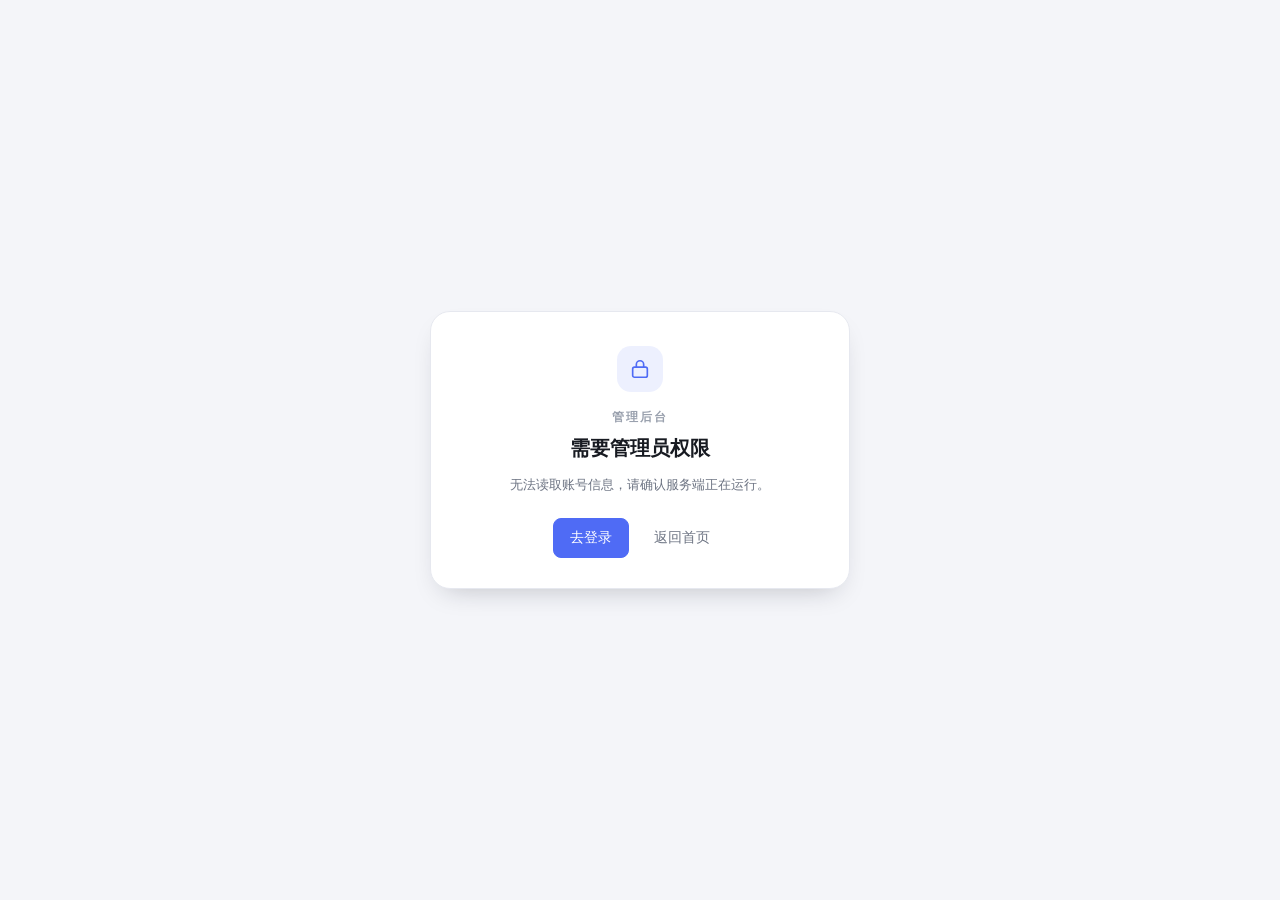
==== commit 7d1112b2: "perf: 对话框模板化惰性注入并继续拆分前端模块" ====
--- a/web/admin.html
+++ b/web/admin.html
@@ -8,9 +8,9 @@
   <meta name="color-scheme" content="light dark" />
   <meta name="theme-color" content="#f4f5f9" />
   <link rel="icon" href="data:image/svg+xml,%3Csvg xmlns='http://www.w3.org/2000/svg' viewBox='0 0 64 64'%3E%3Crect width='64' height='64' rx='16' fill='%234f6bf5'/%3E%3Cpath d='M20 41c0-9 5.4-16 12-16s12 7 12 16' fill='none' stroke='%23fff' stroke-width='6' stroke-linecap='round'/%3E%3Ccircle cx='32' cy='46' r='2.6' fill='%23fff'/%3E%3C/svg%3E" />
-  <script src="boot.js?v=20261029-43"></script>
-  <link rel="stylesheet" href="admin.css?v=20261029-43" />
-  <link rel="stylesheet" href="select.css?v=20261029-43" />
+  <script src="boot.js?v=20261029-45"></script>
+  <link rel="stylesheet" href="admin.css?v=20261029-45" />
+  <link rel="stylesheet" href="select.css?v=20261029-45" />
 </head>
 <body>
   <div class="app">
@@ -595,8 +595,8 @@
     <span id="toast-message"></span>
   </div>
 
-  <script src="select.js?v=20261029-43" defer></script>
-  <script src="crypto.js?v=20261029-43" defer></script>
-  <script src="admin.js?v=20261029-43" defer></script>
+  <script src="select.js?v=20261029-45" defer></script>
+  <script src="crypto.js?v=20261029-45" defer></script>
+  <script src="admin.js?v=20261029-45" defer></script>
 </body>
 </html>
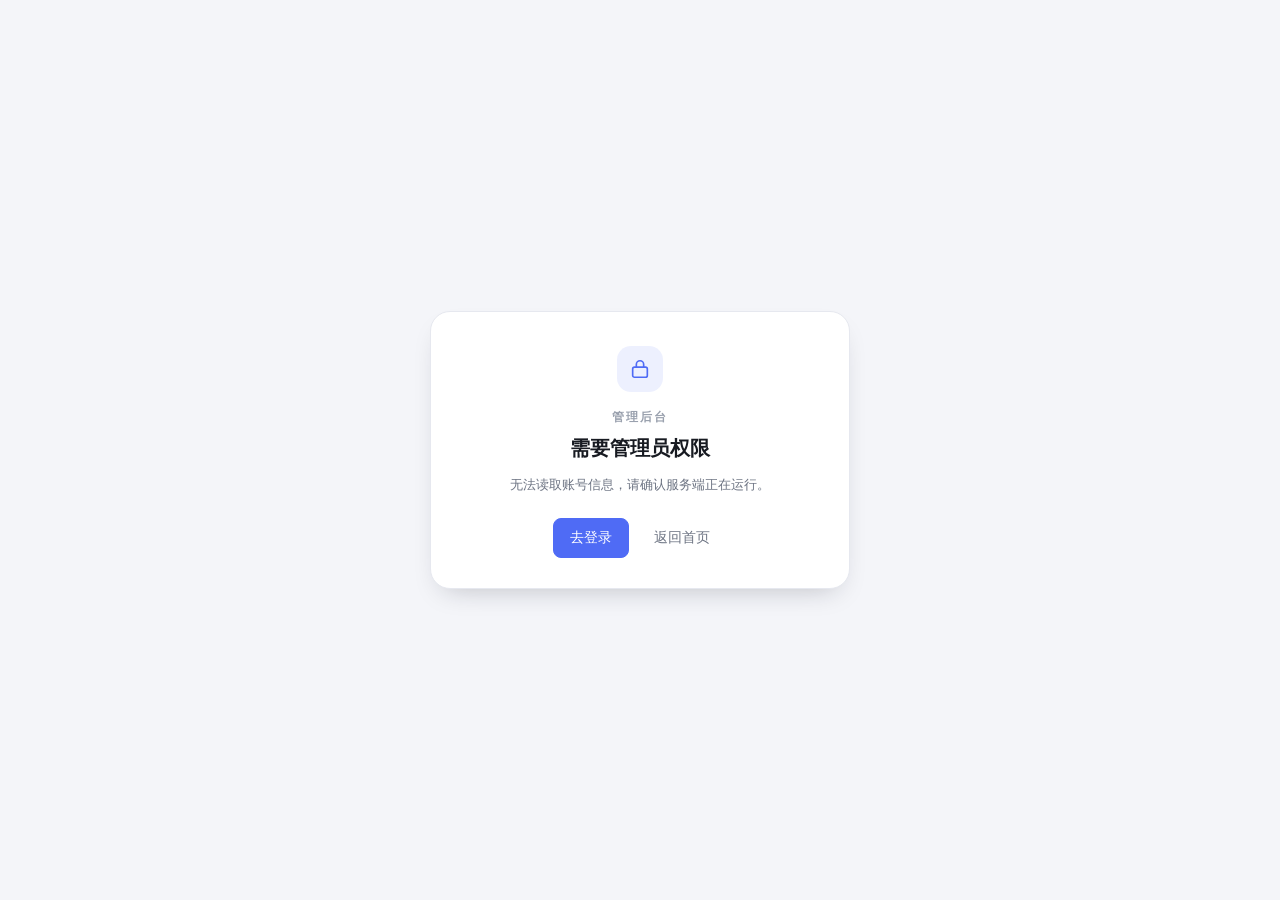
==== commit 7f1a8dc6: "perf: 头像按需加载并记录首屏实测" ====
--- a/web/admin.html
+++ b/web/admin.html
@@ -8,9 +8,9 @@
   <meta name="color-scheme" content="light dark" />
   <meta name="theme-color" content="#f4f5f9" />
   <link rel="icon" href="data:image/svg+xml,%3Csvg xmlns='http://www.w3.org/2000/svg' viewBox='0 0 64 64'%3E%3Crect width='64' height='64' rx='16' fill='%234f6bf5'/%3E%3Cpath d='M20 41c0-9 5.4-16 12-16s12 7 12 16' fill='none' stroke='%23fff' stroke-width='6' stroke-linecap='round'/%3E%3Ccircle cx='32' cy='46' r='2.6' fill='%23fff'/%3E%3C/svg%3E" />
-  <script src="boot.js?v=20261029-45"></script>
-  <link rel="stylesheet" href="admin.css?v=20261029-45" />
-  <link rel="stylesheet" href="select.css?v=20261029-45" />
+  <script src="boot.js?v=20261029-46"></script>
+  <link rel="stylesheet" href="admin.css?v=20261029-46" />
+  <link rel="stylesheet" href="select.css?v=20261029-46" />
 </head>
 <body>
   <div class="app">
@@ -595,8 +595,8 @@
     <span id="toast-message"></span>
   </div>
 
-  <script src="select.js?v=20261029-45" defer></script>
-  <script src="crypto.js?v=20261029-45" defer></script>
-  <script src="admin.js?v=20261029-45" defer></script>
+  <script src="select.js?v=20261029-46" defer></script>
+  <script src="crypto.js?v=20261029-46" defer></script>
+  <script src="admin.js?v=20261029-46" defer></script>
 </body>
 </html>
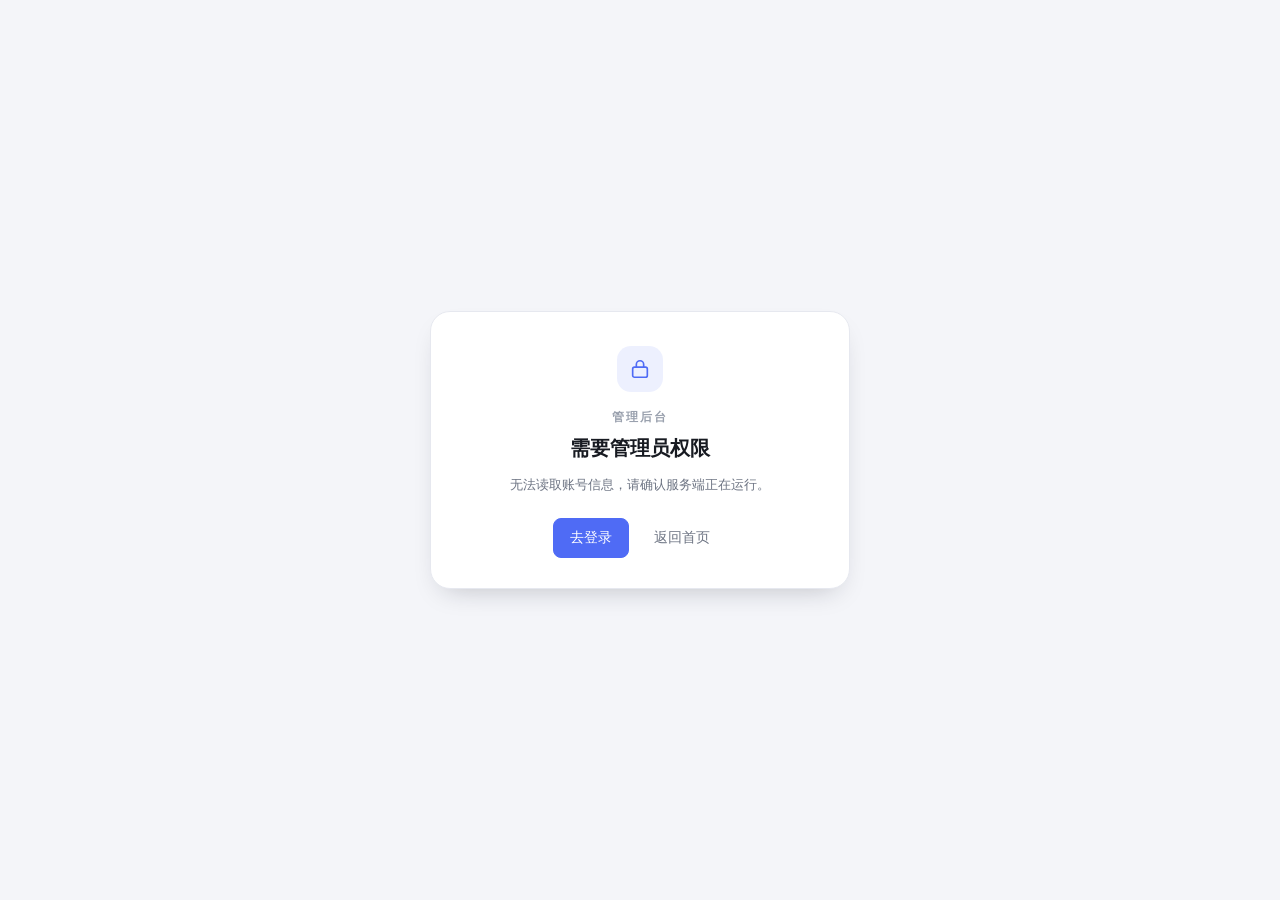
==== commit 37f6b6c2: "refactor: 抽出设置 Hub 与导入导出模块" ====
--- a/web/admin.html
+++ b/web/admin.html
@@ -8,9 +8,9 @@
   <meta name="color-scheme" content="light dark" />
   <meta name="theme-color" content="#f4f5f9" />
   <link rel="icon" href="data:image/svg+xml,%3Csvg xmlns='http://www.w3.org/2000/svg' viewBox='0 0 64 64'%3E%3Crect width='64' height='64' rx='16' fill='%234f6bf5'/%3E%3Cpath d='M20 41c0-9 5.4-16 12-16s12 7 12 16' fill='none' stroke='%23fff' stroke-width='6' stroke-linecap='round'/%3E%3Ccircle cx='32' cy='46' r='2.6' fill='%23fff'/%3E%3C/svg%3E" />
-  <script src="boot.js?v=20261029-46"></script>
-  <link rel="stylesheet" href="admin.css?v=20261029-46" />
-  <link rel="stylesheet" href="select.css?v=20261029-46" />
+  <script src="boot.js?v=20261029-47"></script>
+  <link rel="stylesheet" href="admin.css?v=20261029-47" />
+  <link rel="stylesheet" href="select.css?v=20261029-47" />
 </head>
 <body>
   <div class="app">
@@ -595,8 +595,8 @@
     <span id="toast-message"></span>
   </div>
 
-  <script src="select.js?v=20261029-46" defer></script>
-  <script src="crypto.js?v=20261029-46" defer></script>
-  <script src="admin.js?v=20261029-46" defer></script>
+  <script src="select.js?v=20261029-47" defer></script>
+  <script src="crypto.js?v=20261029-47" defer></script>
+  <script src="admin.js?v=20261029-47" defer></script>
 </body>
 </html>
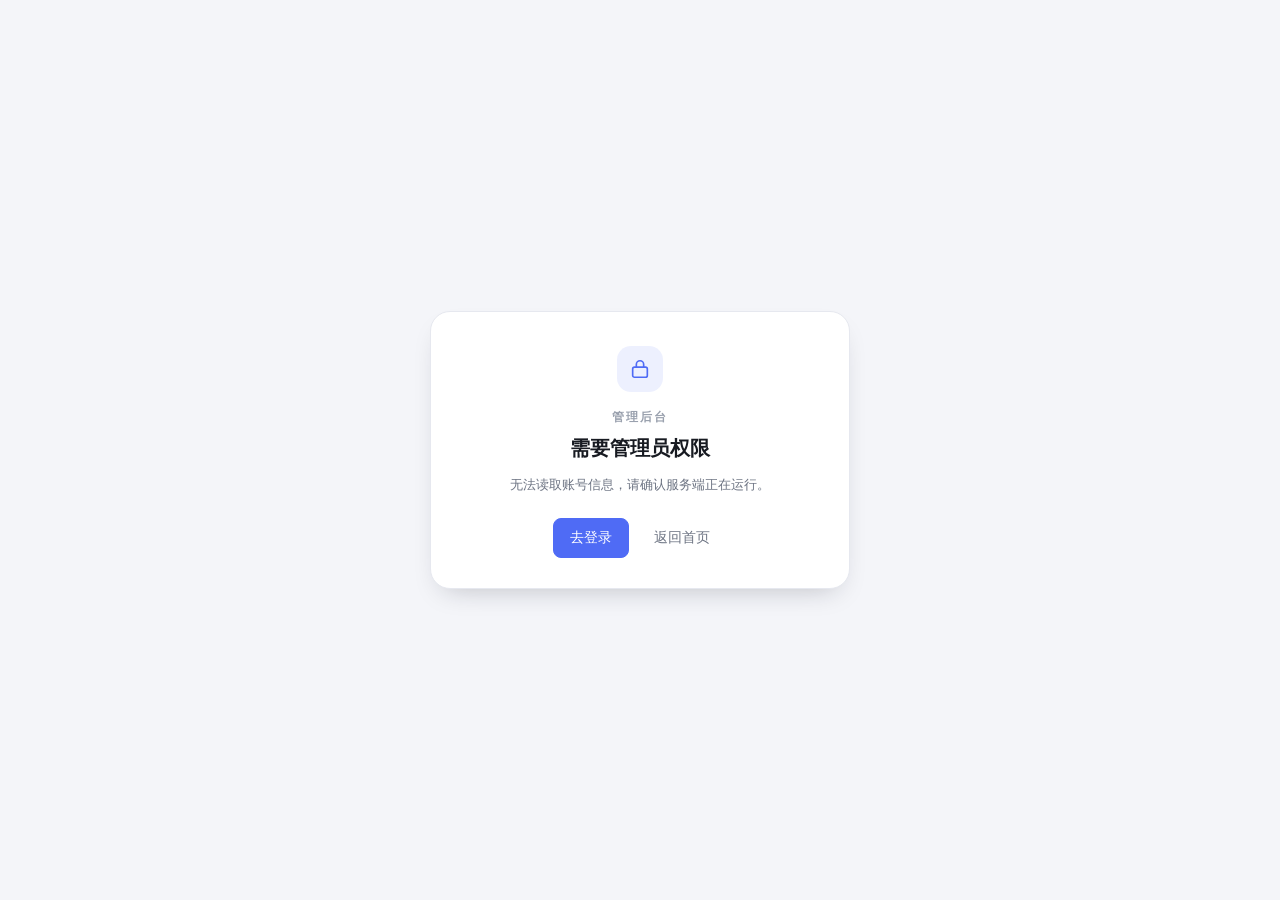
==== commit 18e3a688: "refactor: 抽出历史版本预览与恢复模块" ====
--- a/web/admin.html
+++ b/web/admin.html
@@ -8,9 +8,9 @@
   <meta name="color-scheme" content="light dark" />
   <meta name="theme-color" content="#f4f5f9" />
   <link rel="icon" href="data:image/svg+xml,%3Csvg xmlns='http://www.w3.org/2000/svg' viewBox='0 0 64 64'%3E%3Crect width='64' height='64' rx='16' fill='%234f6bf5'/%3E%3Cpath d='M20 41c0-9 5.4-16 12-16s12 7 12 16' fill='none' stroke='%23fff' stroke-width='6' stroke-linecap='round'/%3E%3Ccircle cx='32' cy='46' r='2.6' fill='%23fff'/%3E%3C/svg%3E" />
-  <script src="boot.js?v=20261029-47"></script>
-  <link rel="stylesheet" href="admin.css?v=20261029-47" />
-  <link rel="stylesheet" href="select.css?v=20261029-47" />
+  <script src="boot.js?v=20261029-48"></script>
+  <link rel="stylesheet" href="admin.css?v=20261029-48" />
+  <link rel="stylesheet" href="select.css?v=20261029-48" />
 </head>
 <body>
   <div class="app">
@@ -595,8 +595,8 @@
     <span id="toast-message"></span>
   </div>
 
-  <script src="select.js?v=20261029-47" defer></script>
-  <script src="crypto.js?v=20261029-47" defer></script>
-  <script src="admin.js?v=20261029-47" defer></script>
+  <script src="select.js?v=20261029-48" defer></script>
+  <script src="crypto.js?v=20261029-48" defer></script>
+  <script src="admin.js?v=20261029-48" defer></script>
 </body>
 </html>
